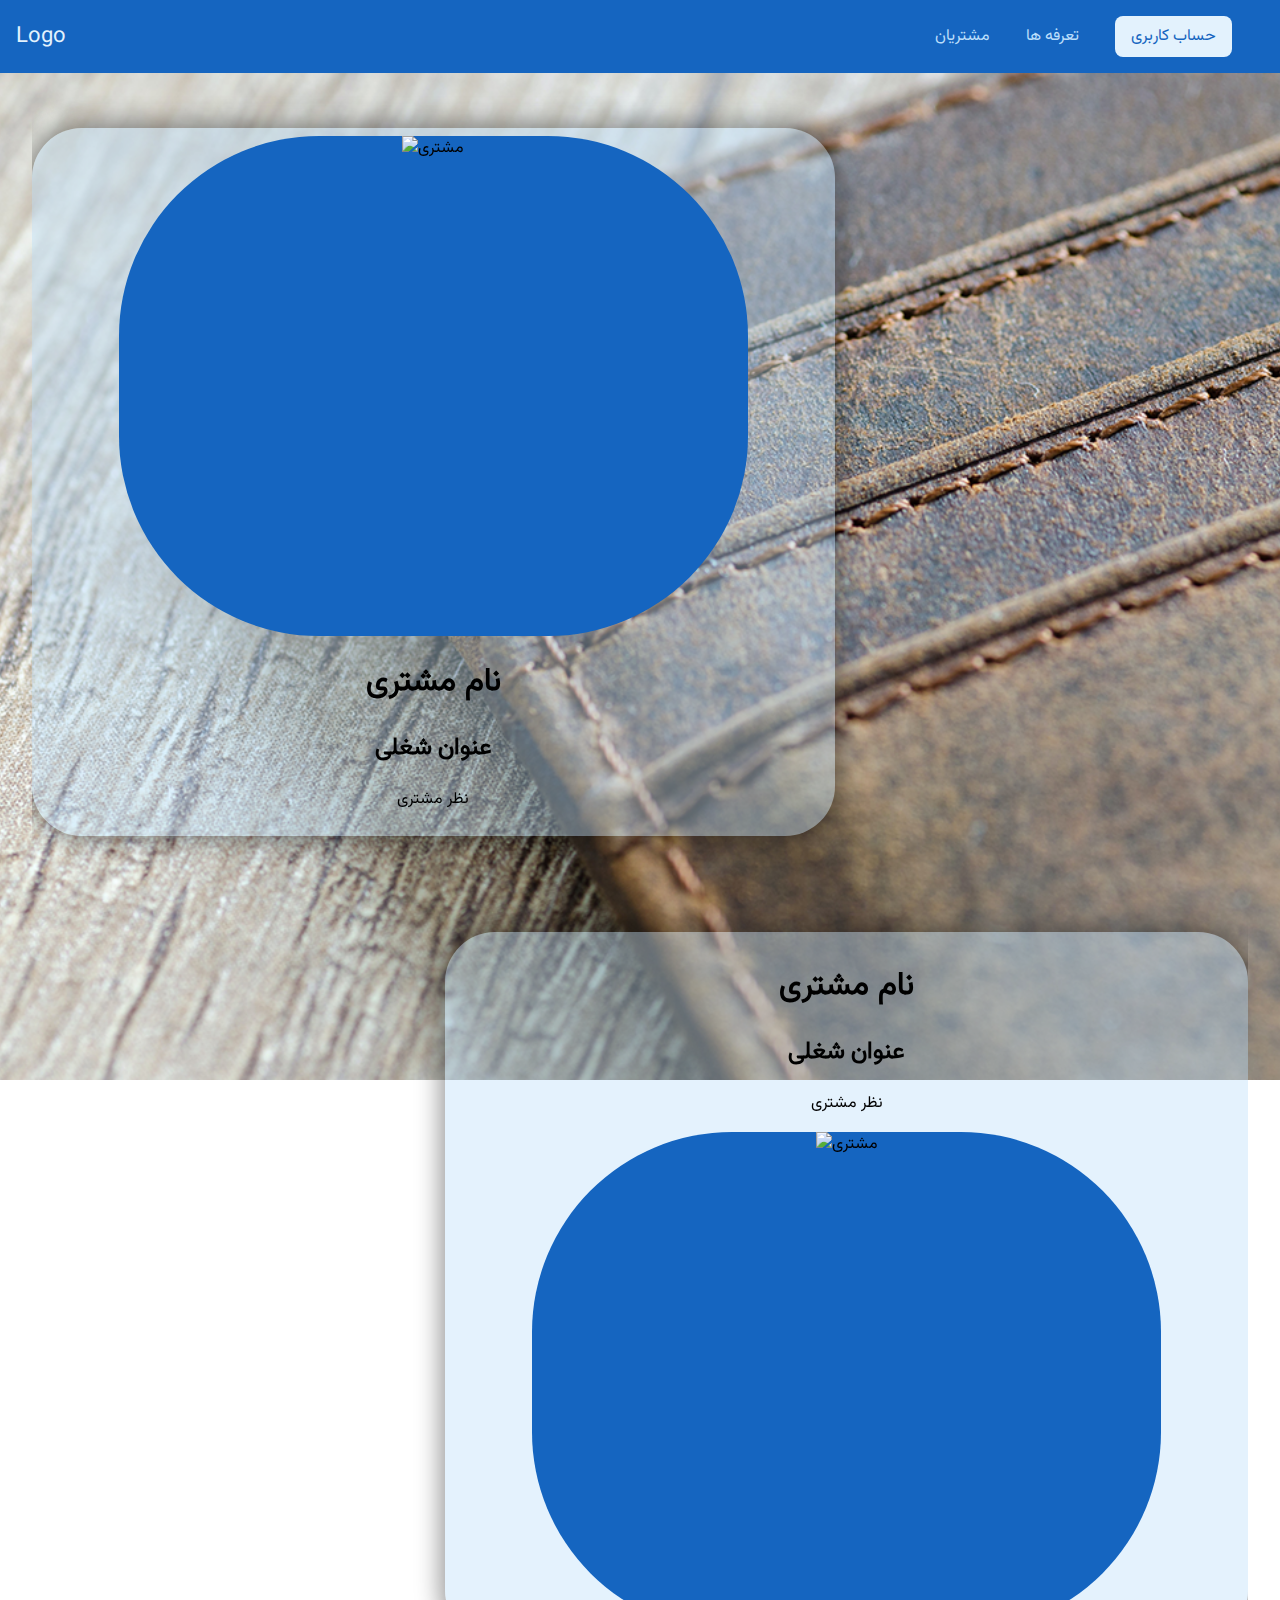
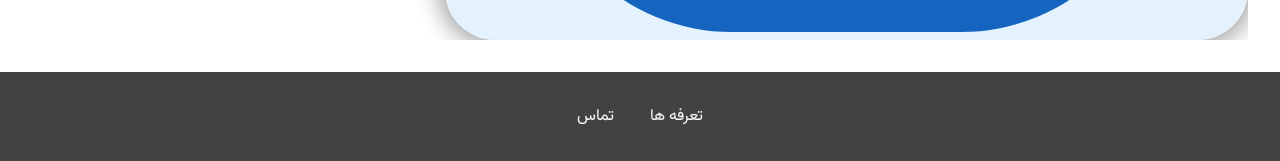
==== page/customers/index.html @ 15ad23b9 "added customers page + some content in it // changed header acordingly" ====
<!DOCTYPE html>

<html>
    <div class="background"></div>
    <head>
        <link rel="stylesheet" href="/style/shared.css">
        <link rel="stylesheet" href="./custormers.css">
        <title>Web App</title>
    </head>
    <body>
        <header class="main-header">
            <div>
                <a href="/index.html" class="main-header__logo">
                    Logo
                </a>
            </div>
            <nav class="main-nav">
                <ul class="main-nav__items">
                    <li class="main-nav__item">
                        <a href="#">مشتریان</a>  
                    </li>
                    <li class="main-nav__item">
                        <a href="/page/plans/index.html">تعرفه ها</a>
                    </li>
                    <li class="main-nav__item main-nav__item--acount">
                        <a href="#">حساب کاربری</a>  
                    </li>
                </ul>
            </nav>
        </header>
        <main>
            <div>
                <div class="testimonials" id="customer1">
                    <div class="testimoniam__image-container">
                        <img src="#" alt="مشتری">
                    </div>
                    <div class="testimonial__info">
                        <h1 class="testimonials__name">نام مشتری</h1>
                        <h2 class="testimonial__subtitle">عنوان شغلی</h2>
                        <p class="testimonial__text">نظر مشتری</p>
                    </div>
                </div>
                <div class="testimonials" id="customer2">
                    <div class="testimonial__info">
                        <h1 class="testimonials__name">نام مشتری</h1>
                        <h2 class="testimonial__subtitle">عنوان شغلی</h2>
                        <p class="testimonial__text">نظر مشتری</p>
                    </div>
                    <div class="testimoniam__image-container">
                        <img src="#" alt="مشتری">
                    </div>
                </div>
            </div>
        </main>
        <footer class="main-footer">
            <nav>
                <ul class="main-footer__links">
                    <li class="main-footer__link">
                        <a href="#">تماس</a>
                    </li>
                    <li class="main-footer__link">
                        <a href="#">تعرفه ها</a>
                    </li>
                </ul>
            </nav>
        </footer>
    </body>
</html>
---- style/shared.css ----
* {
    box-sizing: border-box;
}

@font-face {
    font-family: 'Vazir-FD';
    src: url('../font/Vazirmatn-FD-Regular.woff2');
}



.background {
    background: url("../../image/Wallet.png");        
    width: 100%;
    height: 1080px;
    background-repeat: no-repeat;
    position: fixed;
    background-position-x: center;
    background-size: cover;
    z-index: -1;

}

body {
    font-family: Vazir-FD;
    margin: 0;
}
.main-header {
    width: 100%;
    background: #1565c0;
    padding: 8px 16px;
    position: fixed;
    top: 0;
    z-index: 1;
}

.main-header > div {
    display: inline-block;
    vertical-align: middle;
}

.main-header__logo {
    color: #e3f2fd;
    text-decoration: none;
    font-size: 22px;
}

.main-nav {
    display: inline-block;
    width: calc(100% - 70px);
    text-align: right;
    vertical-align: middle;
}

.mane-nav__items {
    margin: 0;
    padding: 0;
    list-style: none;
}

.main-nav__item {
    display: inline-block;
    margin: 0px 16px;
}

.main-nav__item a {
    color: #bbdefb;
    text-decoration: none;
}

.main-nav__item a:hover, 
.main-nav__item a:active {
    color: white;
}

.main-nav__item--acount a {
    background: #e3f2fd;
    color: #1565c0;
    padding: 8px 16px;
    border-radius: 8px;
}

.main-nav__item--acount a:hover, 
.main-nav__item--acount a:active {
    color: #1565c0;
}

.main-footer {
    background: #424242;
    padding: 32px;
}

.main-footer__links {
    list-style: none;
    margin: 0;
    padding: 0;
    text-align: center;
}

.main-footer__link {
    display: inline-block;
    margin: 0 16px;
}

.main-footer__link a { 
    color: #f5f5f5;
    text-decoration: none;
}

.main-footer__link a:hover,
.main-footer__link a:active {
    color: #e0e0e0;
}
---- page/customers/custormers.css ----
main {
    padding: 32px;
}

.testimonials {
    box-shadow: 0 0 25px 5px rgba(0, 0, 0, 0.40);
    background-color: rgba(187, 222, 251, 0.4);
    border-radius: 50px;
    text-align: center;
    width: 66%;
    margin-top: 96px;
    padding: 8px;
}

.testimoniam__image-container {
    margin: auto;
    width: 80%;
    height: 500px;
    background: #1565c0;
    border-radius: 200px;
}

#customer2.testimonials {
    float: right;
}

main >div {
    overflow: hidden;
}
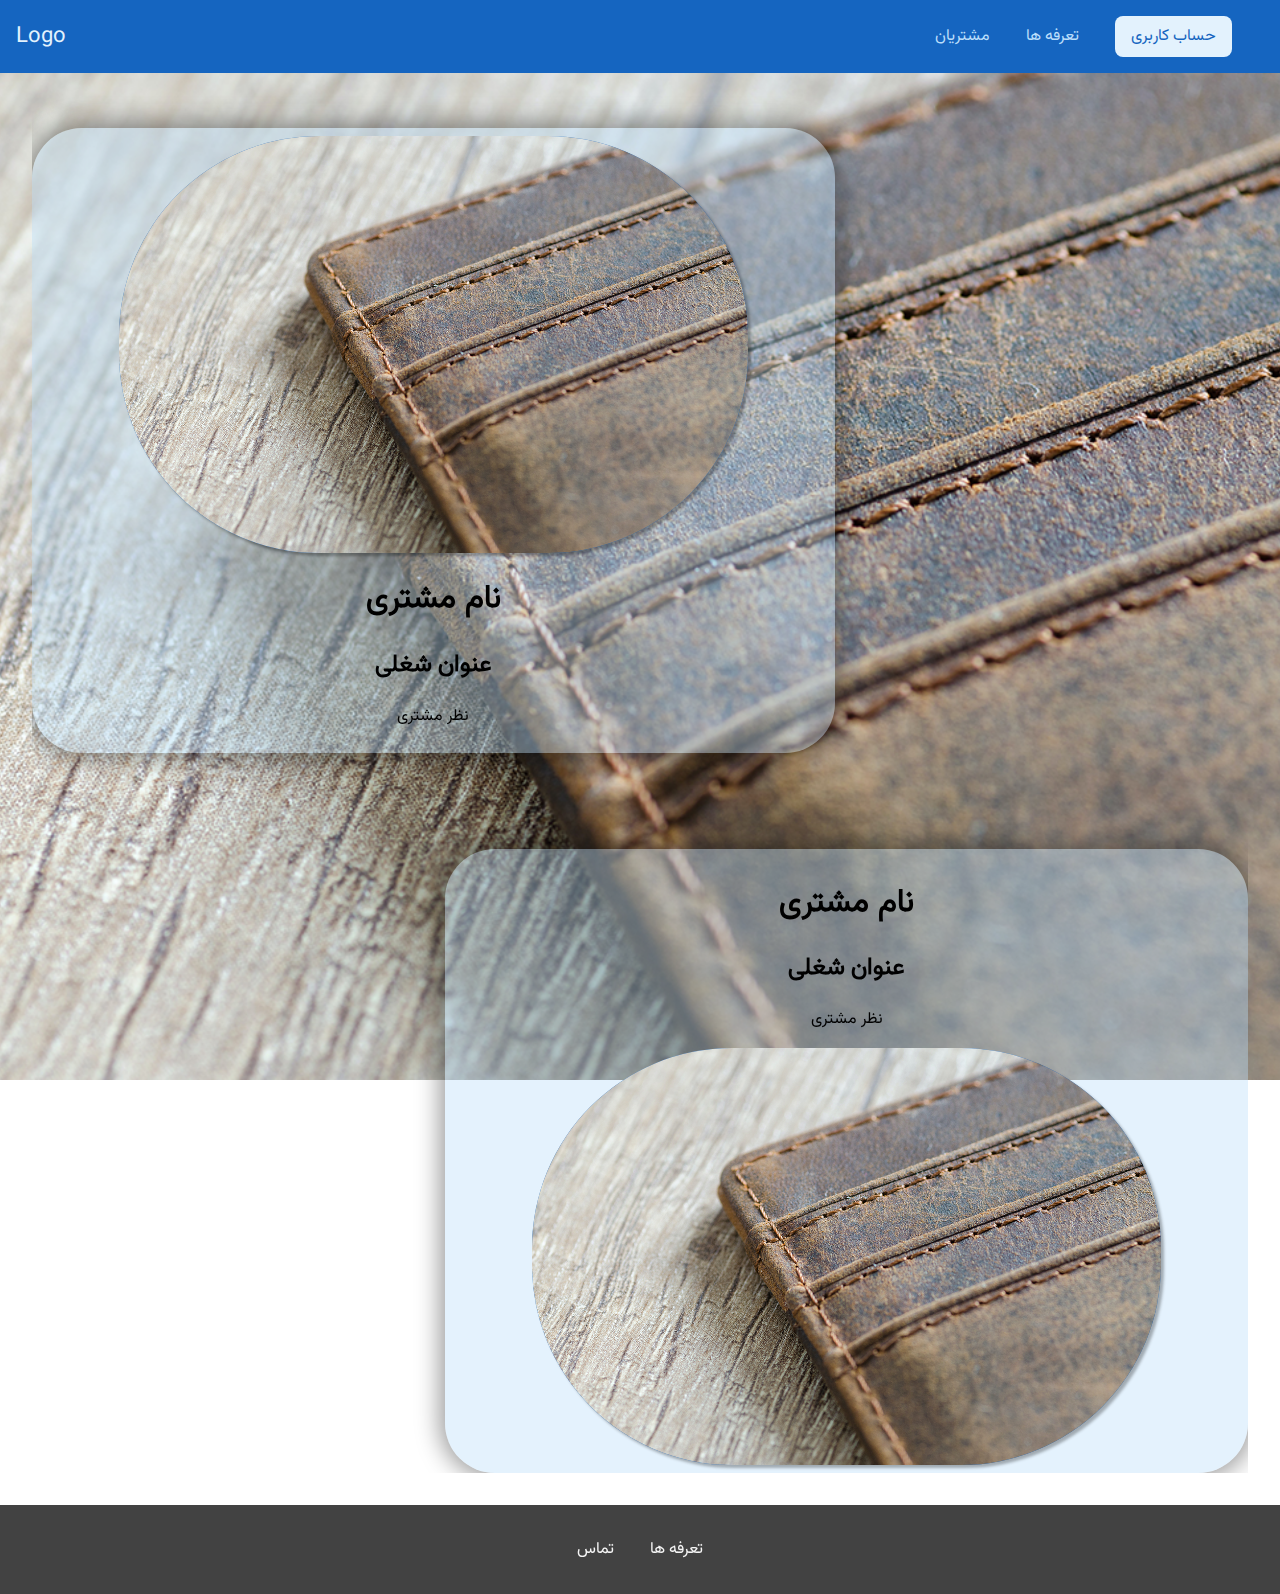
==== commit 7b0c495a: "added image-container and image, html and css code" ====
--- a/page/customers/index.html
+++ b/page/customers/index.html
@@ -32,7 +32,7 @@
             <div>
                 <div class="testimonials" id="customer1">
                     <div class="testimoniam__image-container">
-                        <img src="#" alt="مشتری">
+                        <img src="/image/Wallet.png" alt="مشتری" class="customer-image">
                     </div>
                     <div class="testimonial__info">
                         <h1 class="testimonials__name">نام مشتری</h1>
@@ -47,7 +47,7 @@
                         <p class="testimonial__text">نظر مشتری</p>
                     </div>
                     <div class="testimoniam__image-container">
-                        <img src="#" alt="مشتری">
+                        <img src="/image/Wallet.png" alt="مشتری" class="customer-image">
                     </div>
                 </div>
             </div>
--- a/page/customers/custormers.css
+++ b/page/customers/custormers.css
@@ -1,5 +1,9 @@
 main {
     padding: 32px;
+}
+
+main >div {
+    overflow: hidden;
 }
 
 .testimonials {
@@ -12,18 +16,25 @@
     padding: 8px;
 }
 
-.testimoniam__image-container {
-    margin: auto;
-    width: 80%;
-    height: 500px;
-    background: #1565c0;
-    border-radius: 200px;
-}
-
 #customer2.testimonials {
     float: right;
 }
 
-main >div {
-    overflow: hidden;
+.testimoniam__image-container {
+    margin: auto;
+    width: 80%;
+    height: auto;
+    background: #1565c0;
+    border-radius: 200px;
+    box-shadow: 3px 3px 3px rgba(0, 0, 0, .3);
 }
+
+
+
+.customer-image {
+    width: 100%;
+    height: auto;
+    border-radius: 200px;
+    vertical-align: top;
+}
+
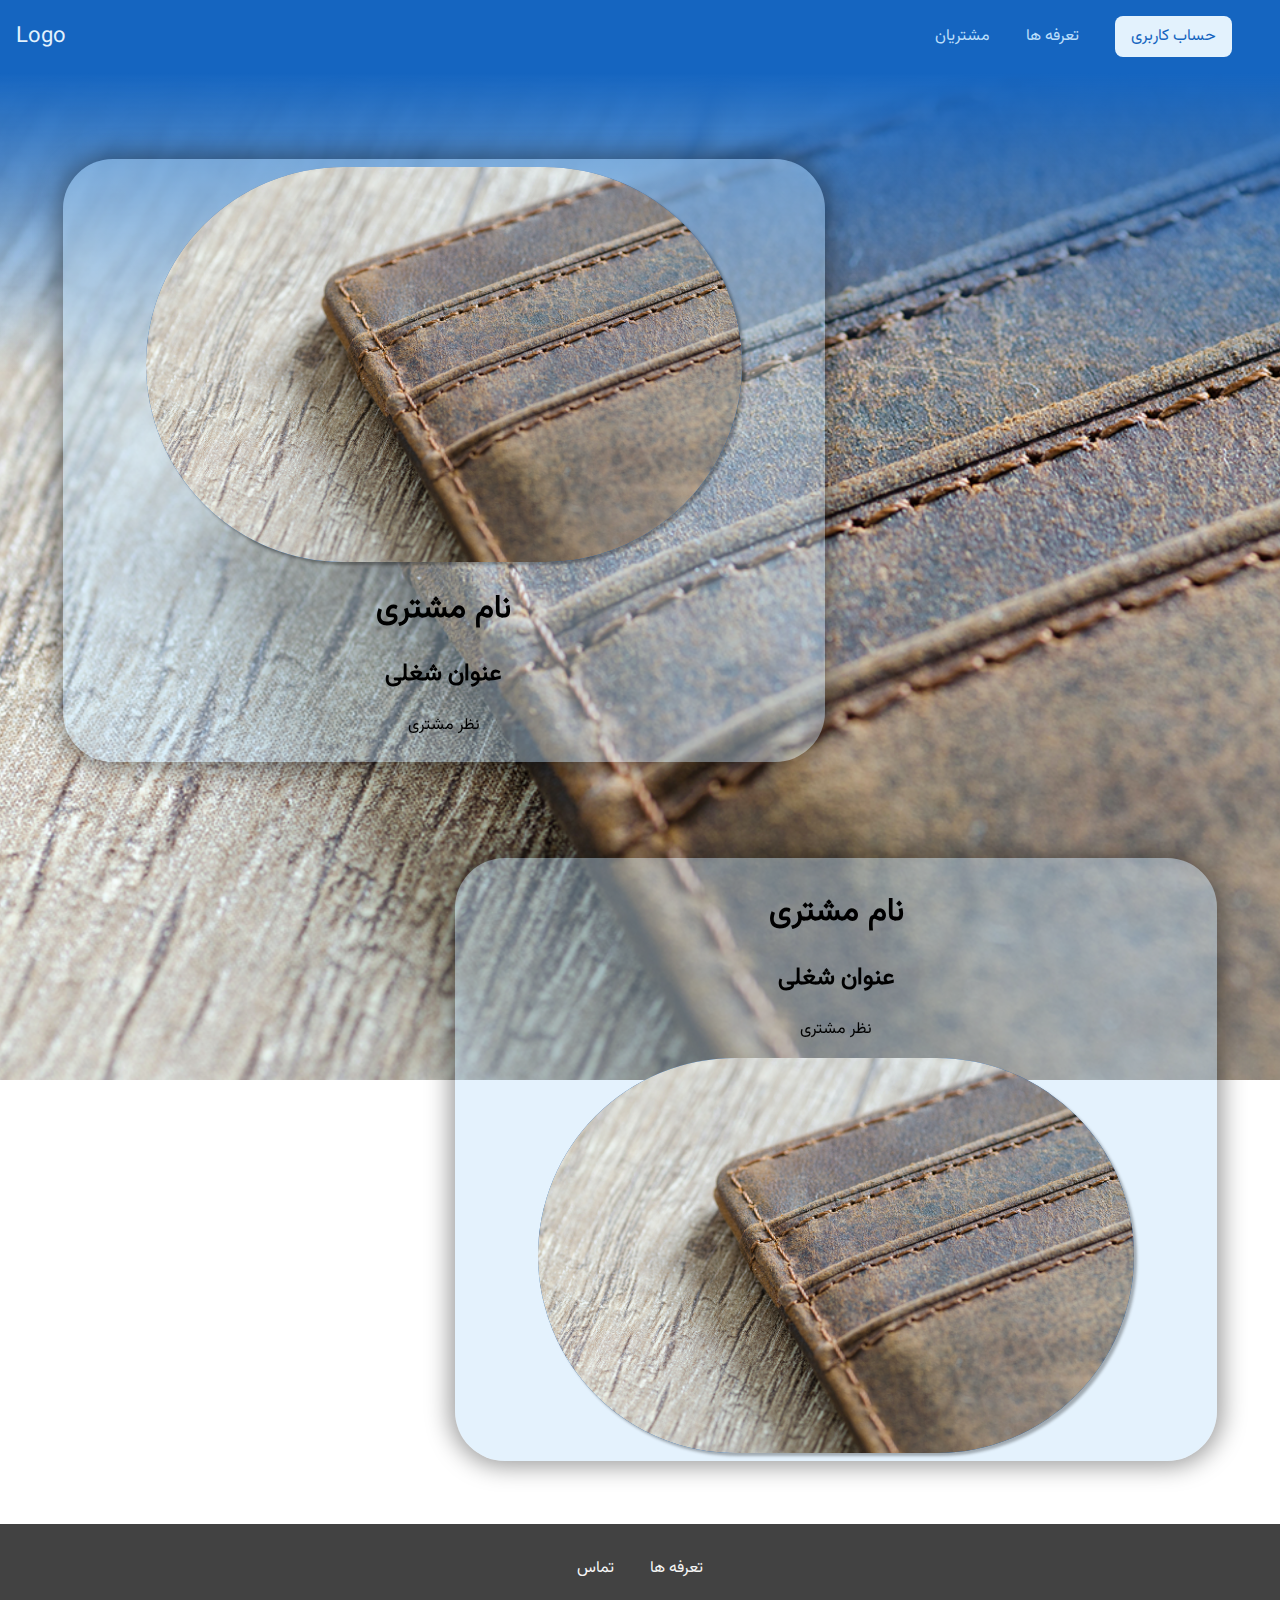
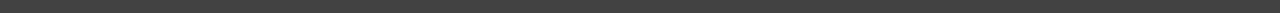
==== commit f0060c97: "fialized background changes in all pages" ====
--- a/page/customers/index.html
+++ b/page/customers/index.html
@@ -2,6 +2,7 @@
 
 <html>
     <div class="background"></div>
+    <div class="background__gradient"></div>
     <head>
         <link rel="stylesheet" href="/style/shared.css">
         <link rel="stylesheet" href="./custormers.css">
--- a/style/shared.css
+++ b/style/shared.css
@@ -7,18 +7,21 @@
     src: url('../font/Vazirmatn-FD-Regular.woff2');
 }
 
-
-
 .background {
-    background: url("../../image/Wallet.png");        
+    background: url("../../image/Wallet.png") center/cover no-repeat;
     width: 100%;
     height: 1080px;
-    background-repeat: no-repeat;
     position: fixed;
-    background-position-x: center;
-    background-size: cover;
     z-index: -1;
+}
 
+.background__gradient {
+    position: fixed;
+    top: 73px;
+    width: 100%;
+    height: 300px;
+    background: linear-gradient(0deg, rgba(0,0,0,0), rgba(21, 101, 192, 1));
+    z-index: 0;
 }
 
 body {
@@ -31,7 +34,7 @@
     padding: 8px 16px;
     position: fixed;
     top: 0;
-    z-index: 1;
+    z-index: 2;
 }
 
 .main-header > div {
--- a/page/customers/custormers.css
+++ b/page/customers/custormers.css
@@ -4,6 +4,8 @@
 
 main >div {
     overflow: hidden;
+    padding: 31px;
+    position: relative;
 }
 
 .testimonials {
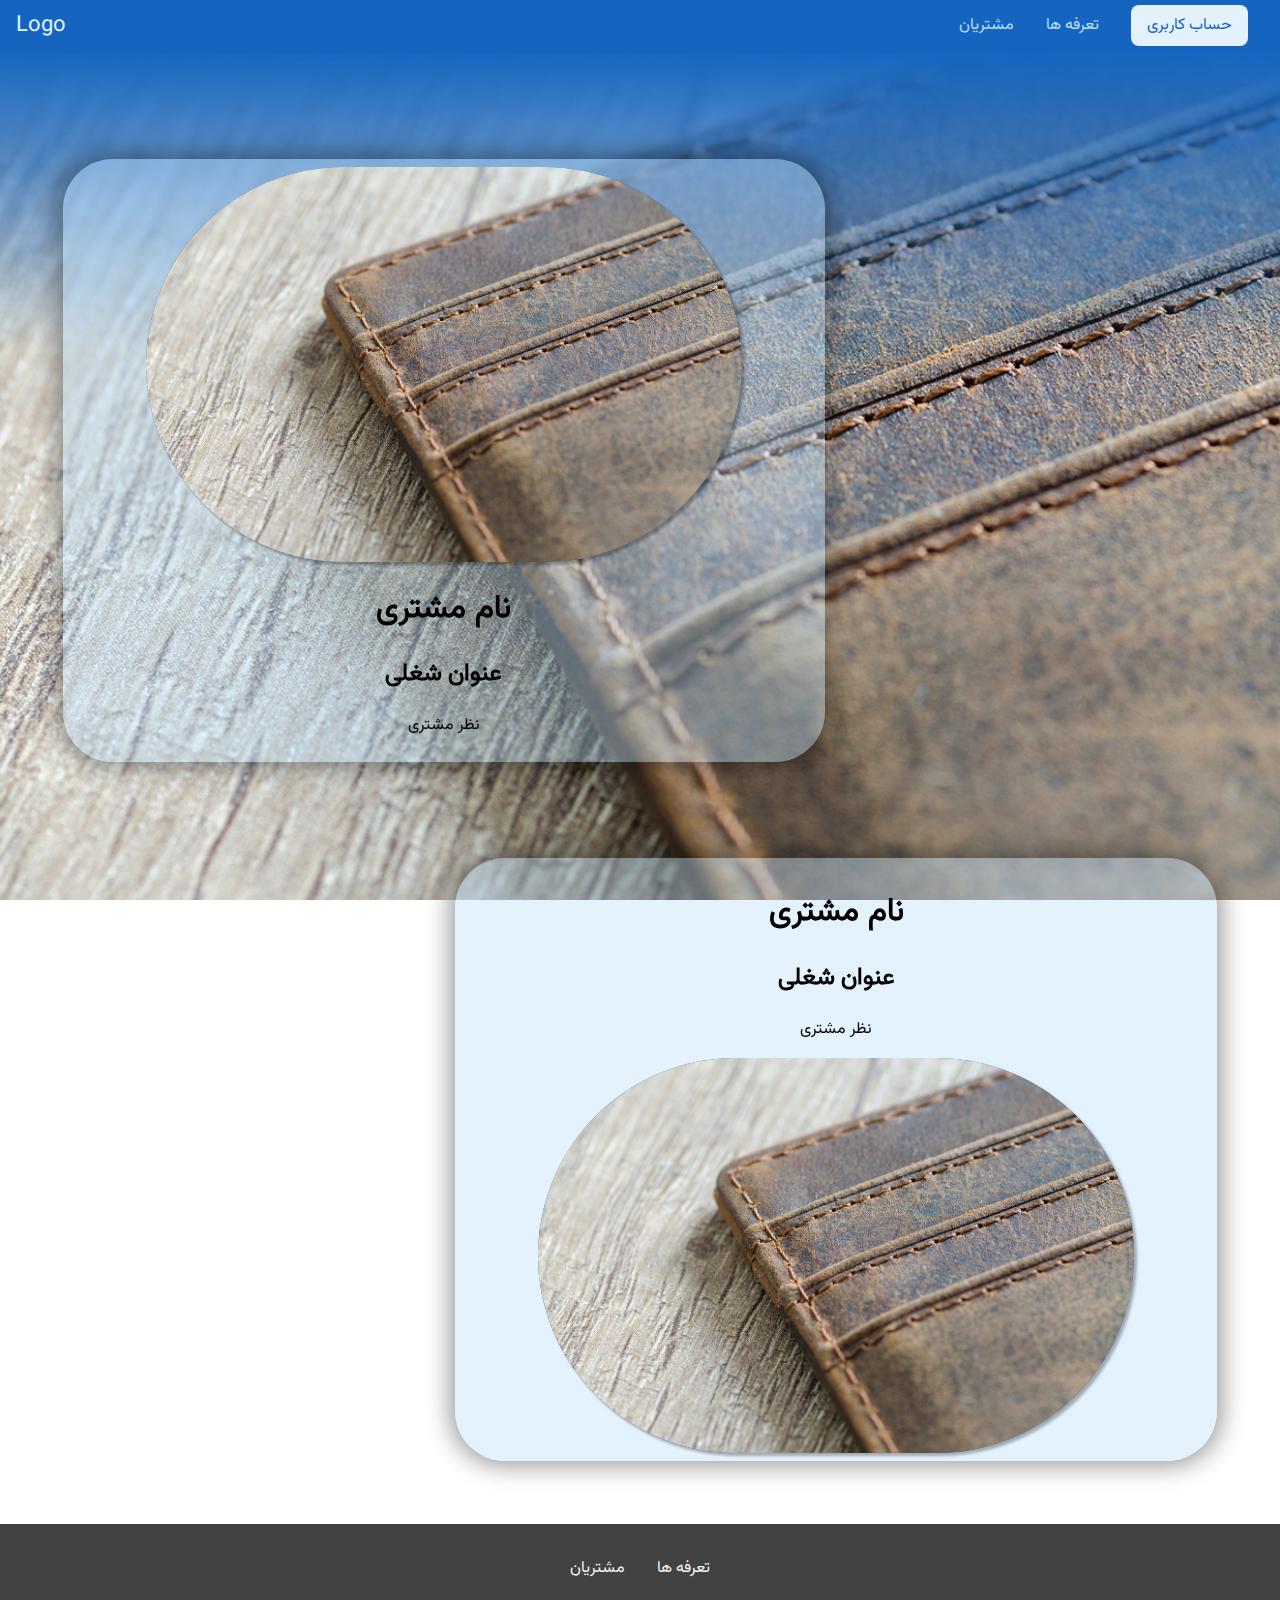
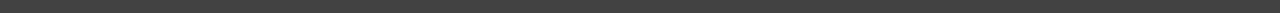
==== commit 0b7449dd: "now using flexboxes for footer + fixed background__gradient spacing" ====
--- a/page/customers/index.html
+++ b/page/customers/index.html
@@ -57,10 +57,10 @@
             <nav>
                 <ul class="main-footer__links">
                     <li class="main-footer__link">
-                        <a href="#">تماس</a>
+                        <a href="/page/customers/index.html">مشتریان</a>
                     </li>
                     <li class="main-footer__link">
-                        <a href="#">تعرفه ها</a>
+                        <a href="/page/plans/index.html">تعرفه ها</a>
                     </li>
                 </ul>
             </nav>
--- a/style/shared.css
+++ b/style/shared.css
@@ -9,61 +9,76 @@
 
 .background {
     background: url("../../image/Wallet.png") center/cover no-repeat;
-    width: 100%;
-    height: 1080px;
+    width: 100vw;
+    height: 100vh;
+    top: 0;
+    left: 0;
     position: fixed;
     z-index: -1;
 }
 
 .background__gradient {
     position: fixed;
-    top: 73px;
+    top: 3.17rem;
     width: 100%;
-    height: 300px;
+    height: 9.75rem;
     background: linear-gradient(0deg, rgba(0,0,0,0), rgba(21, 101, 192, 1));
     z-index: 0;
+}
+
+@media (min-width: 40rem) {
+    .background__gradient {
+        height: 18.75rem;
+    }
 }
 
 body {
     font-family: Vazir-FD;
     margin: 0;
 }
+
+.backdrop {
+    position: fixed;
+    top: 0;
+    left: 0;
+    display: none;
+    z-index: 100;
+    width: 100vw;
+    height: 100vh;
+    background: rgba(0, 0, 0, 0.5);
+}
+
 .main-header {
     width: 100%;
     background: #1565c0;
-    padding: 8px 16px;
+    padding: 0.5rem 1rem;
     position: fixed;
     top: 0;
     z-index: 2;
-}
-
-.main-header > div {
-    display: inline-block;
-    vertical-align: middle;
+    display: flex;
+    align-items: center;
+    justify-content: space-between;
 }
 
 .main-header__logo {
     color: #e3f2fd;
     text-decoration: none;
-    font-size: 22px;
+    font-size: 1.375rem;
 }
 
 .main-nav {
-    display: inline-block;
-    width: calc(100% - 70px);
-    text-align: right;
-    vertical-align: middle;
+    display: flex;
 }
 
-.mane-nav__items {
+.main-nav__items {
     margin: 0;
     padding: 0;
     list-style: none;
+    display: flex;
 }
 
 .main-nav__item {
-    display: inline-block;
-    margin: 0px 16px;
+    margin: 0px 1rem;
 }
 
 .main-nav__item a {
@@ -79,7 +94,7 @@
 .main-nav__item--acount a {
     background: #e3f2fd;
     color: #1565c0;
-    padding: 8px 16px;
+    padding: 0.5rem 1rem;
     border-radius: 8px;
 }
 
@@ -90,19 +105,19 @@
 
 .main-footer {
     background: #424242;
-    padding: 32px;
+    padding: 2rem;
 }
 
 .main-footer__links {
     list-style: none;
     margin: 0;
     padding: 0;
-    text-align: center;
+    display: flex;
+    justify-content: center;
 }
 
 .main-footer__link {
-    display: inline-block;
-    margin: 0 16px;
+    margin: 0 1rem;
 }
 
 .main-footer__link a { 
--- a/page/customers/custormers.css
+++ b/page/customers/custormers.css
@@ -1,10 +1,10 @@
 main {
-    padding: 32px;
+    padding: 2rem;
 }
 
 main >div {
     overflow: hidden;
-    padding: 31px;
+    padding: 1.94rem;
     position: relative;
 }
 
@@ -13,18 +13,14 @@
     background-color: rgba(187, 222, 251, 0.4);
     border-radius: 50px;
     text-align: center;
-    width: 66%;
-    margin-top: 96px;
-    padding: 8px;
-}
-
-#customer2.testimonials {
-    float: right;
+    width: 100%;
+    margin-top: 6rem;
+    padding: 0.5rem;
 }
 
 .testimoniam__image-container {
     margin: auto;
-    width: 80%;
+    width: 100%;
     height: auto;
     background: #1565c0;
     border-radius: 200px;
@@ -40,3 +36,21 @@
     vertical-align: top;
 }
 
+@media (min-width: 40rem) {
+
+    .testimonials {
+        width: 66%;
+        max-width: 50rem;
+        min-width: 20.5rem;
+    }
+
+    .testimoniam__image-container {
+        width: 80%;
+        max-width: 37.5rem;
+        min-width: 18.75rem;
+    }
+
+    #customer2.testimonials {
+        float: right;
+    }
+}